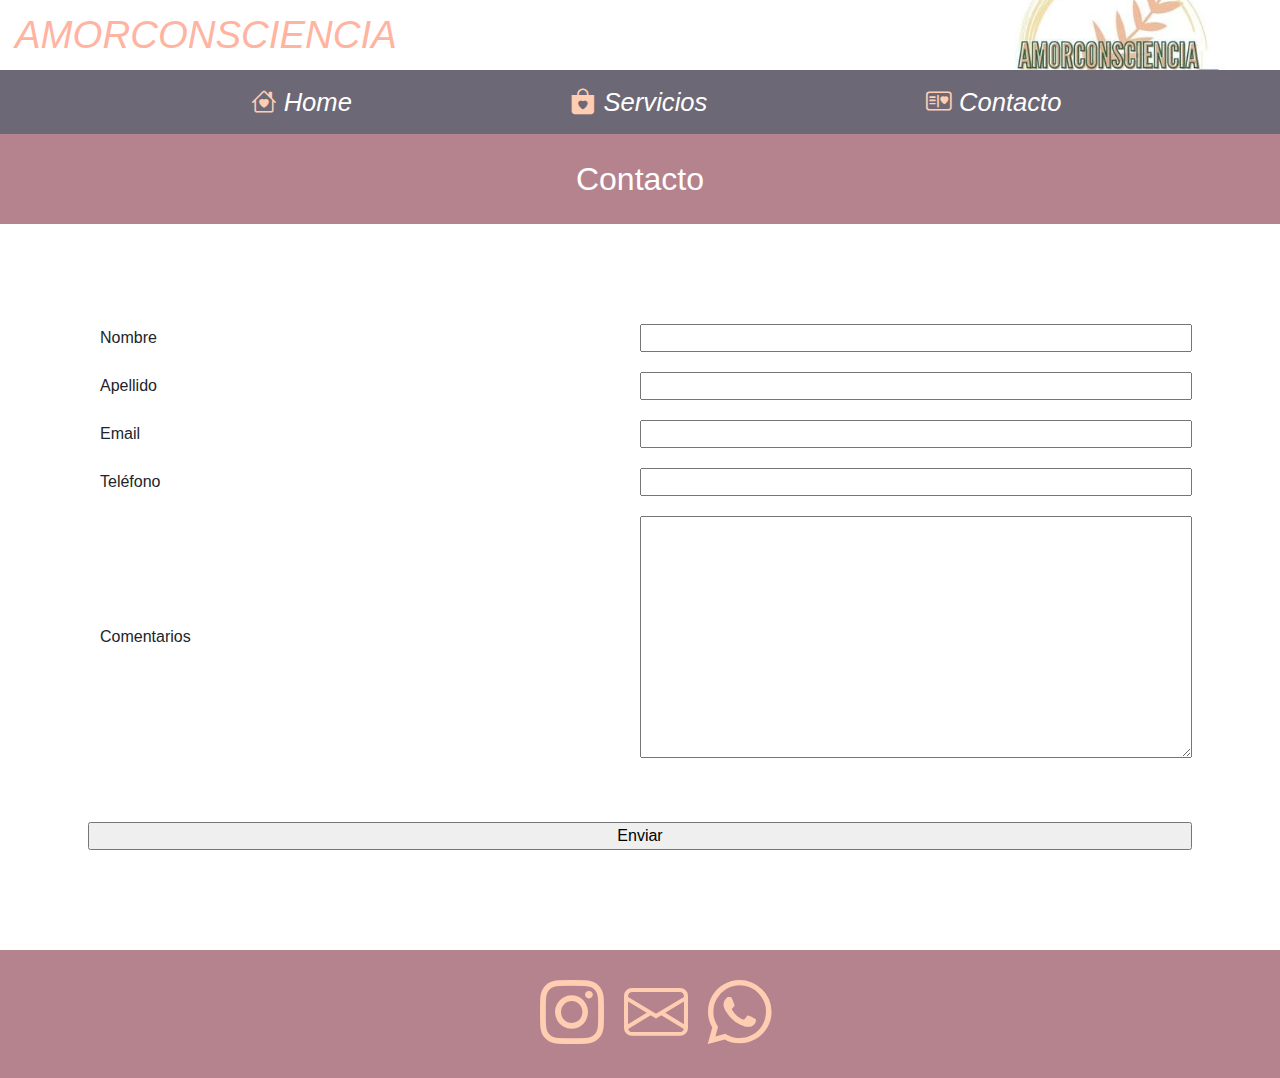
==== users/contacto.html @ 7e1e1b69 "primera versión" ====
<!DOCTYPE html>
<html lang="en">
<head>
    <meta charset="UTF-8">
    <meta http-equiv="X-UA-Compatible" content="IE=edge">
    <meta name="viewport" content="width=device-width, initial-scale=1.0">
    <title>AMORCONSCIENCIA | Contacto</title>
    <link rel="icon" href="../img/logo.jpg">
    <link rel="stylesheet" href="https://cdn.jsdelivr.net/npm/bootstrap-icons@1.9.1/font/bootstrap-icons.css">
    <link rel="stylesheet" href="https://cdn.jsdelivr.net/npm/bootstrap@5.2.0/dist/css/bootstrap.min.css">
   <link rel="stylesheet" href="../css/styles.css">
</head>
<body>
    
    <header>
        <div class="tituloindex">
            <h1>AMORCONSCIENCIA</h1>
        </div>

        <nav>
            <ul>
                <li><i class="bi bi-house-heart"><a href="../index.html"> Home</a></i></li>
                <li><i class="bi bi-bag-heart-fill"><a href="../users/servicios.html"> Servicios</a></i></li>
                <li><i class="bi bi-postcard-heart"><a href="../users/contacto.html"> Contacto</a></i></li>
            </ul>
        </nav>
    </header>

    
    <section>
        <h2>Contacto</h2>
    </section>

    <main>
        
            <form action="" method="">
                
                <fieldset>
    
                <div class="row justify-content-center align-items-center">
                    <label for="Nombre-usuario" class="col-6">Nombre</label>
                    <input type="text" id="Nombre-usuario" name="Nombre-usuario" class="col-6">
                </div>
        
                <div class="row justify-content-center align-items-center">
                    <label for="Apellido-usuario" class="col-6">Apellido</label>
                    <input type="text" id="Apellido-usuario" name="Apellido-usuario" class="col-6">
                </div>
        
                <div class="row justify-content-center align-items-center">
                    <label for="Mail-usuario" class="col-6">Email</label>
                    <input type="email" id="Mail-usuario" name="Mail-usuario" class="col-6">
                </div>
        
                <div class="row justify-content-center align-items-center">
                    <label for="Telefono-usuario" class="col-6">Teléfono</label>
                    <input type="number" id="Telefono-usuario" name="Telefono-usuario" class="col-6">
                </div>
        
                <div class="row justify-content-center align-items-center">
                    <label for="Comentario-usuario" class="col-6">Comentarios</label>
                    <textarea name="Comentario-usuario" id="Comentario-usuario" cols="30" rows="10" class="col-6"></textarea>
                </div>
        <br>
                <div class="row justify-content-center align-items-center">
                <input type="submit" value="Enviar" class="col-12">
                </div>
                </fieldset>
            </form>
          
    </main>

    <footer>
        <section>
            <ul>
                <a class="icono" target="_blank" href="https://www.instagram.com/amorconsciencia_/"><i class="bi bi-instagram"></i></a>
                <a class="icono" target="_blank" href="mailto:freyremarialaura@gmail.com"><i class="bi bi-envelope"></i></a>
                <a class="icono" target="_blank" href="https://walink.co/3733c3"><i class="bi bi-whatsapp"></i></a>
            </ul>
        </section>
    </footer>

</body>
</html>
---- css/styles.css ----
* {
  margin: 0;
  padding: 0;
  box-sizing: border-box;
  font-family: Impact, Haettenschweiler, "Arial Narrow Bold", sans-serif;
}

/*-----HEADER-------*/
header h1 {
  font-size: 3vw;
  font-style: italic;
  color: #FFB4A2;
  margin-left: 15px;
  margin-bottom: 0px;
}
header nav ul {
  list-style-type: none;
  background-color: #6D6875;
  display: flex;
  justify-content: space-evenly;
  align-items: center;
  height: 5vw;
  margin-bottom: 0;
}
header nav ul li i {
  color: #FFCDB2;
  font-size: 2vw;
}
header nav ul a {
  text-decoration: none;
  color: white;
}
header nav ul a:hover {
  color: #B5838D;
}

.tituloindex {
  display: flex;
  flex-direction: column;
  justify-content: center;
  height: 70px;
  background-image: url(../img/logo.jpg);
  background-size: 35vh;
  background-position: right;
  background-repeat: no-repeat;
}

/*---------INDEX---------*/
.carousel_img {
  height: 30vh;
}
@media (max-width: 760px) {
  .carousel_img {
    height: 3vh;
  }
}
.carousel-caption {
  color: #6D6875;
}
.carousel-indicators {
  width: 1vh;
}
@media (max-width: 760px) {
  .carousel-control-prev {
    width: 1vh;
  }
}
@media (max-width: 760px) {
  .carousel-control-next {
    width: 1vh;
  }
}

.sobremi {
  display: grid;
  grid-template-columns: 1fr 2fr;
  grid-template-rows: 1fr;
  gap: 20px;
  margin: 40px;
  border: #FFCDB2 solid 1px;
  grid-template-areas: "foto texto";
}
.sobremi_imagen {
  grid-area: foto;
  margin: 20px;
}
@media (max-width: 760px) {
  .sobremi_imagen {
    width: 60vw;
  }
}
.sobremi_texto {
  grid-area: texto;
  margin: 20px;
}
.sobremi_texto_titulo {
  text-align: center;
}
@media (max-width: 760px) {
  .sobremi_texto {
    text-align: center;
  }
}
@media (max-width: 760px) {
  .sobremi {
    display: flex;
    flex-direction: column;
    justify-content: center;
    align-items: center;
  }
}

/*-------HEROSECTION------*/
section h2 {
  height: 10vh;
  background-color: #B5838D;
  color: white;
  display: flex;
  justify-content: center;
  align-items: center;
}
section h2:hover {
  text-decoration: underline;
}

/*-------SERVICIOS------*/
.contserv {
  display: grid;
  grid-template-columns: 1fr 1fr;
  grid-template-rows: 1fr 1fr;
  margin: 10vh;
  gap: 20vh;
}
@media (max-width: 760px) {
  .contserv {
    display: flex;
    flex-direction: column;
    justify-content: center;
    align-items: center;
    gap: 120px;
  }
}
.contserv_terapia {
  display: flex;
  flex-direction: column;
  justify-content: center;
  align-items: center;
}
.contserv_terapia:hover {
  transform: scale(1.3);
}
.contserv_coach {
  display: flex;
  flex-direction: column;
  justify-content: center;
  align-items: center;
}
.contserv_coach:hover {
  transform: scale(1.3);
}
.contserv_esot {
  display: flex;
  flex-direction: column;
  justify-content: center;
  align-items: center;
}
.contserv_esot:hover {
  transform: scale(1.3);
}
.contserv_taller {
  display: flex;
  flex-direction: column;
  justify-content: center;
  align-items: center;
}
.contserv_taller:hover {
  transform: scale(1.3);
}
.contserv_titulo {
  color: #B5838D;
  font-size: 4vh;
  text-align: center;
}
.contserv_titulo:hover {
  text-decoration: underline;
}
.contserv_img {
  height: 20vh;
  width: 20vh;
  box-shadow: 10px 10px 10px rgba(0, 0, 0, 0.753);
}
.contserv_boton {
  text-decoration: none;
  margin-top: 20px;
  border: #6D6875 dotted 4px;
  border-radius: 30px;
}
.contserv_boton:hover {
  background-color: #6D6875;
  border: #FFB4A2 dotted 4px;
}
.contserv_boton_text {
  margin: 10px;
  font-size: 2vh;
  color: #6D6875;
}
.contserv_boton_text:hover {
  color: #FFCDB2;
}

/*-------CONTACTO------*/
fieldset {
  display: flex;
  flex-direction: column;
  justify-content: center;
  align-content: center;
  row-gap: 20px;
  margin: 100px;
}

/*-------FOOTER------*/
footer section ul {
  background-color: #B5838D;
  display: flex;
  justify-content: center;
  align-items: center;
  gap: 20px;
  height: 10vw;
  margin-bottom: 0px;
}
footer section ul a i {
  color: #FFCDB2;
  font-size: 5vw;
}
footer section ul a i:hover {
  color: #6D6875;
}

body {
  margin-bottom: 0px;
}

/*# sourceMappingURL=styles.css.map */
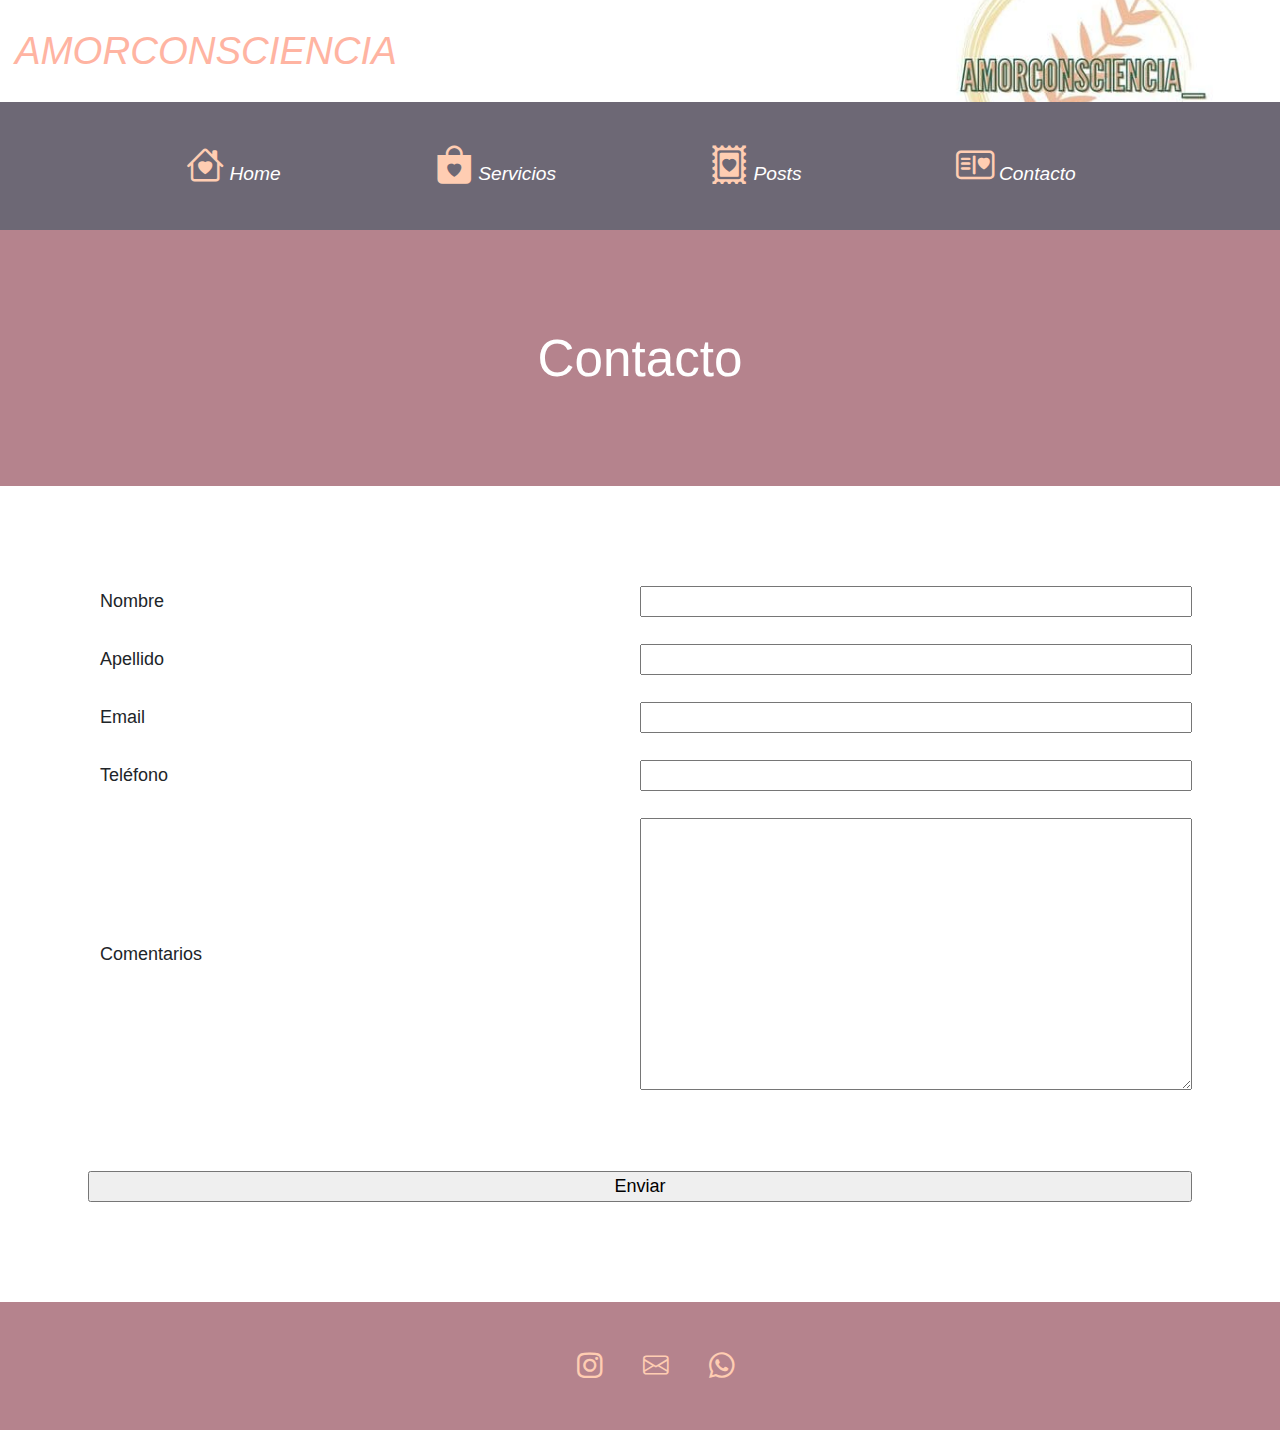
==== commit cdc475d0: "version 2.0" ====
--- a/users/contacto.html
+++ b/users/contacto.html
@@ -21,6 +21,7 @@
             <ul>
                 <li><i class="bi bi-house-heart"><a href="../index.html"> Home</a></i></li>
                 <li><i class="bi bi-bag-heart-fill"><a href="../users/servicios.html"> Servicios</a></i></li>
+                <li><i class="bi bi-postage-heart-fill"><a href="../users/posts.html"> Posts</a></i></li>
                 <li><i class="bi bi-postcard-heart"><a href="../users/contacto.html"> Contacto</a></i></li>
             </ul>
         </nav>
--- a/css/styles.css
+++ b/css/styles.css
@@ -19,16 +19,18 @@
   display: flex;
   justify-content: space-evenly;
   align-items: center;
-  height: 5vw;
+  height: 10vw;
+  padding-right: 50px;
   margin-bottom: 0;
 }
 header nav ul li i {
   color: #FFCDB2;
-  font-size: 2vw;
+  font-size: 3vw;
 }
 header nav ul a {
   text-decoration: none;
   color: white;
+  font-size: 1.5vw;
 }
 header nav ul a:hover {
   color: #B5838D;
@@ -38,34 +40,32 @@
   display: flex;
   flex-direction: column;
   justify-content: center;
-  height: 70px;
+  height: 8vw;
   background-image: url(../img/logo.jpg);
-  background-size: 35vh;
+  background-size: 30vw;
   background-position: right;
   background-repeat: no-repeat;
 }
 
 /*---------INDEX---------*/
+.carousel {
+  font-size: 3vw;
+}
 .carousel_img {
-  height: 30vh;
-}
-@media (max-width: 760px) {
-  .carousel_img {
-    height: 3vh;
-  }
+  height: 30vw;
 }
 .carousel-caption {
   color: #6D6875;
 }
 .carousel-indicators {
-  width: 1vh;
-}
-@media (max-width: 760px) {
+  width: 1vw;
+}
+@media (max-width: 768px) {
   .carousel-control-prev {
     width: 1vh;
   }
 }
-@media (max-width: 760px) {
+@media (max-width: 768px) {
   .carousel-control-next {
     width: 1vh;
   }
@@ -73,35 +73,36 @@
 
 .sobremi {
   display: grid;
+  justify-items: center;
   grid-template-columns: 1fr 2fr;
   grid-template-rows: 1fr;
-  gap: 20px;
   margin: 40px;
   border: #FFCDB2 solid 1px;
   grid-template-areas: "foto texto";
 }
 .sobremi_imagen {
   grid-area: foto;
-  margin: 20px;
-}
-@media (max-width: 760px) {
-  .sobremi_imagen {
-    width: 60vw;
-  }
+  margin: 10px;
+  width: fit-content;
 }
 .sobremi_texto {
+  display: flex;
+  flex-direction: column;
+  justify-content: center;
+  justify-items: center;
   grid-area: texto;
-  margin: 20px;
+  margin: 5px;
+  margin-bottom: 10px;
+  width: 47vw;
+}
+.sobremi_texto_texto {
+  font-size: 1vw;
+  text-align: center;
 }
 .sobremi_texto_titulo {
   text-align: center;
 }
-@media (max-width: 760px) {
-  .sobremi_texto {
-    text-align: center;
-  }
-}
-@media (max-width: 760px) {
+@media (max-width: 996px) {
   .sobremi {
     display: flex;
     flex-direction: column;
@@ -112,32 +113,63 @@
 
 /*-------HEROSECTION------*/
 section h2 {
-  height: 10vh;
+  height: 7vh;
   background-color: #B5838D;
   color: white;
   display: flex;
   justify-content: center;
   align-items: center;
+  font-size: 4vw;
+  animation-name: cambiacolor;
+  animation-duration: 10s;
+  animation-iteration-count: infinite;
+}
+@media (min-width: 791px) {
+  section h2 {
+    height: 20vw;
+  }
 }
 section h2:hover {
   text-decoration: underline;
 }
 
+@keyframes cambiacolor {
+  0% {
+    background-color: #6D6875;
+  }
+  25% {
+    background-color: #B5838D;
+  }
+  50% {
+    background-color: #FFB4A2;
+  }
+  75% {
+    background-color: #FFCDB2;
+  }
+  100% {
+    background-color: white;
+  }
+}
 /*-------SERVICIOS------*/
 .contserv {
   display: grid;
+  box-sizing: border-box;
   grid-template-columns: 1fr 1fr;
   grid-template-rows: 1fr 1fr;
-  margin: 10vh;
-  gap: 20vh;
-}
-@media (max-width: 760px) {
+  margin: 5vh;
+}
+@media (max-width: 400px) {
   .contserv {
     display: flex;
     flex-direction: column;
     justify-content: center;
     align-items: center;
-    gap: 120px;
+    gap: 60px;
+  }
+}
+@media (min-width: 800px) {
+  .contserv {
+    gap: 70px;
   }
 }
 .contserv_terapia {
@@ -146,76 +178,160 @@
   justify-content: center;
   align-items: center;
 }
-.contserv_terapia:hover {
-  transform: scale(1.3);
-}
 .contserv_coach {
   display: flex;
   flex-direction: column;
   justify-content: center;
   align-items: center;
 }
-.contserv_coach:hover {
-  transform: scale(1.3);
-}
 .contserv_esot {
   display: flex;
   flex-direction: column;
   justify-content: center;
   align-items: center;
 }
-.contserv_esot:hover {
-  transform: scale(1.3);
-}
 .contserv_taller {
   display: flex;
   flex-direction: column;
   justify-content: center;
   align-items: center;
-}
-.contserv_taller:hover {
-  transform: scale(1.3);
 }
 .contserv_titulo {
   color: #B5838D;
-  font-size: 4vh;
+  font-size: 3vw;
   text-align: center;
 }
 .contserv_titulo:hover {
   text-decoration: underline;
+  transform: scale(1.1);
+}
+.contserv_text {
+  display: flex;
+  margin-top: 20px;
+  font-size: 1.5vw;
+  width: 100px;
+  text-align: center;
+}
+@media (min-width: 800px) {
+  .contserv_text {
+    width: 350px;
+  }
 }
 .contserv_img {
-  height: 20vh;
-  width: 20vh;
+  height: 20vw;
+  width: 20vw;
   box-shadow: 10px 10px 10px rgba(0, 0, 0, 0.753);
 }
 .contserv_boton {
   text-decoration: none;
-  margin-top: 20px;
-  border: #6D6875 dotted 4px;
+  border: #6D6875 dotted 1px;
   border-radius: 30px;
+  margin-bottom: 10px;
 }
 .contserv_boton:hover {
   background-color: #6D6875;
-  border: #FFB4A2 dotted 4px;
+  border: #FFB4A2 dotted 1px;
+  transform: scale(1.5);
+}
+@media (min-width: 800px) and (max-width: 1000px) {
+  .contserv_boton {
+    border: #6D6875 dotted 2px;
+  }
+}
+@media (min-width: 1001px) {
+  .contserv_boton {
+    border: #6D6875 dotted 3px;
+  }
 }
 .contserv_boton_text {
-  margin: 10px;
-  font-size: 2vh;
+  margin: 5px;
+  font-size: 1vw;
   color: #6D6875;
 }
 .contserv_boton_text:hover {
   color: #FFCDB2;
 }
 
+/*-------POSTS------*/
+.listadoposts1 {
+  margin: 6px;
+  margin-bottom: 15px;
+  margin-left: 3vw;
+  width: 25vw;
+  box-shadow: 1px 1px 10px black;
+  position: fixed;
+  background-color: white;
+}
+.listadoposts {
+  list-style-type: none;
+  padding: 0vh;
+  text-align: center;
+}
+
+section ul li a {
+  text-decoration: none;
+  color: #B5838D;
+  font-size: 1vw;
+  font-family: "Times New Roman", Times, serif;
+}
+
+.contenedorposts {
+  display: flex;
+  flex-direction: column;
+  justify-content: center;
+  align-content: center;
+  align-items: center;
+  margin-left: 25vw;
+  text-align: center;
+  box-sizing: border-box;
+}
+
+section article {
+  box-sizing: border-box;
+  width: 60vw;
+  border: dotted 1px;
+  padding: 10px;
+  margin: 20px;
+}
+section article img {
+  width: 40vw;
+  height: 25vw;
+}
+section article h3 {
+  font-size: 1.5vw;
+  margin-top: 8px;
+}
+section article p {
+  margin-left: 10vw;
+  margin-right: 10vw;
+  font-size: 0.8vw;
+  text-align: start;
+  font-family: Cambria, Cochin, Georgia, Times, "Times New Roman", serif;
+}
+
+.bi-bookmark-heart-fill {
+  font-size: 2vw;
+  color: #B5838D;
+}
+.bi-bookmark-heart-fill:hover {
+  color: #FFCDB2;
+}
+
 /*-------CONTACTO------*/
 fieldset {
   display: flex;
   flex-direction: column;
   justify-content: center;
   align-content: center;
-  row-gap: 20px;
-  margin: 100px;
+  row-gap: 3vh;
+  margin: 7vh;
+  font-size: 1vh;
+}
+@media (min-width: 700px) {
+  fieldset {
+    font-size: 2vh;
+    margin: 100px;
+  }
 }
 
 /*-------FOOTER------*/
@@ -224,13 +340,16 @@
   display: flex;
   justify-content: center;
   align-items: center;
-  gap: 20px;
+  gap: 40px;
   height: 10vw;
   margin-bottom: 0px;
 }
+footer section ul a:hover {
+  transform: scale(1.6);
+}
 footer section ul a i {
   color: #FFCDB2;
-  font-size: 5vw;
+  font-size: 2vw;
 }
 footer section ul a i:hover {
   color: #6D6875;
